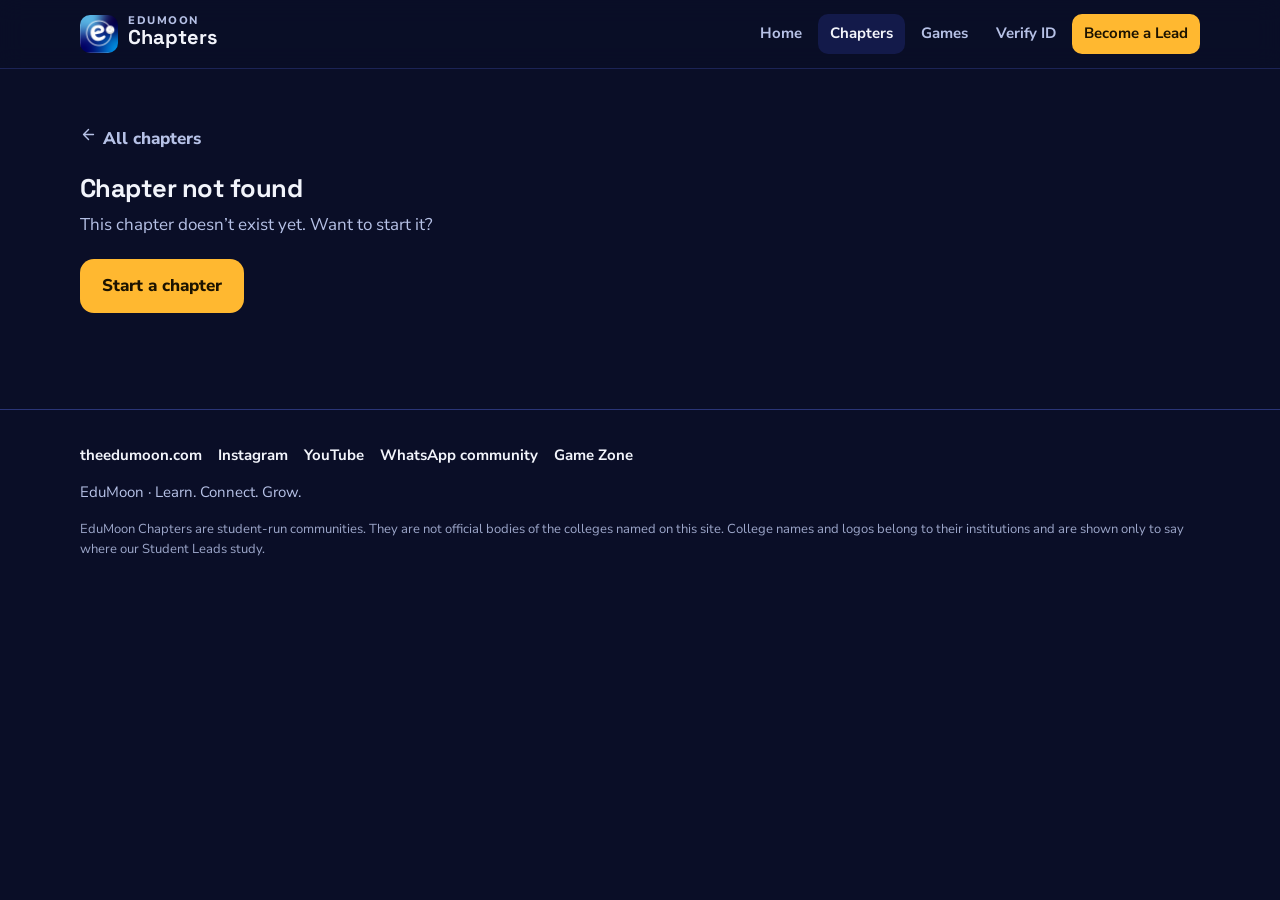
==== chapter.html @ 128e7173 "Add files via upload" ====
<!doctype html>
<html lang="en">
<head>
<meta charset="utf-8">
<meta name="viewport" content="width=device-width, initial-scale=1, viewport-fit=cover">
<title>Chapter · EduMoon Chapters</title>
<meta name="description" content="Meet the EduMoon Student Leads at this college.">
<meta property="og:title" content="Chapter · EduMoon Chapters">
<meta property="og:description" content="Meet the EduMoon Student Leads at this college.">
<link rel="icon" href="icon.png">
<link rel="preconnect" href="https://fonts.googleapis.com">
<link rel="stylesheet" href="https://fonts.googleapis.com/css2?family=Space+Grotesk:wght@500;700&family=Nunito+Sans:wght@400;700;800&display=swap">
<link rel="stylesheet" href="assets/style.css">
</head>
<body data-page="chapter">
<header class="top" id="top"></header>
<main id="main"></main>
<footer class="foot" id="foot"></footer>
<script src="assets/data.js"></script>
<script src="assets/app.js"></script>
</body>
</html>
---- assets/style.css ----
/* EduMoon Chapters. Same family as the EduMoon Game Zone: navy, amber, Space Grotesk + Nunito Sans. */
:root {
  --bg: #0A0E27; --panel: #131A4A; --panel2: #0F1540; --line: #2A3577;
  --ink: #F2F4FB; --soft: #B6C1E6; --amber: #FFB830; --green: #3DDC97; --coral: #FF7A8A; --blue: #4C9BFF;
  --display: 'Space Grotesk', Verdana, sans-serif; --body: 'Nunito Sans', Arial, sans-serif;
  --radius: 22px;
}
* { box-sizing: border-box; margin: 0; padding: 0; }
html { scroll-behavior: smooth; }
body { background: var(--bg); color: var(--ink); font-family: var(--body); font-size: 17px; line-height: 1.55; -webkit-font-smoothing: antialiased; }
img { max-width: 100%; display: block; }
a { color: inherit; }
h1, h2, h3 { font-family: var(--display); line-height: 1.1; letter-spacing: -0.02em; }
.wrap { max-width: 1160px; margin: 0 auto; padding: 0 20px; }
.eyebrow { font-size: 13px; font-weight: 800; letter-spacing: .14em; text-transform: uppercase; color: var(--amber); }
.muted { color: var(--soft); }
.grad { background: linear-gradient(90deg, #FFB830, #FF7A8A 45%, #4C9BFF 75%, #3DDC97); -webkit-background-clip: text; background-clip: text; color: transparent; }
.ic { width: 1em; height: 1em; flex: none; }

/* Header */
.top { position: sticky; top: 0; z-index: 20; background: rgba(10,14,39,.86); backdrop-filter: blur(12px); -webkit-backdrop-filter: blur(12px); border-bottom: 1px solid rgba(42,53,119,.6); }
.top .wrap { display: flex; align-items: center; justify-content: space-between; gap: 16px; height: 68px; }
.logo { display: flex; align-items: center; gap: 10px; text-decoration: none; }
.logo img { width: 38px; height: 38px; border-radius: 10px; }
.logo small { display: block; font-size: 11px; font-weight: 800; letter-spacing: .14em; text-transform: uppercase; color: var(--soft); line-height: 1; }
.logo b { font-family: var(--display); font-size: 20px; line-height: 1.1; }
.nav { display: flex; align-items: center; gap: 4px; }
.nav a { text-decoration: none; color: var(--soft); font-weight: 700; font-size: 15px; padding: 8px 12px; border-radius: 10px; }
.nav a:hover, .nav a[aria-current="page"] { color: var(--ink); background: var(--panel); }
.nav a.cta { background: var(--amber); color: #1C1300; }
.menu-btn { display: none; background: var(--panel); border: 1px solid var(--line); color: var(--ink); border-radius: 10px; width: 44px; height: 44px; font-size: 20px; cursor: pointer; }
@media (max-width: 860px) {
  .menu-btn { display: grid; place-items: center; }
  .nav { position: absolute; top: 68px; left: 0; right: 0; flex-direction: column; align-items: stretch; gap: 2px; padding: 10px 16px 16px; background: var(--bg); border-bottom: 1px solid var(--line); display: none; }
  .nav.open { display: flex; }
  .nav a { padding: 12px 14px; font-size: 16px; }
}

/* Buttons */
.btn { display: inline-flex; align-items: center; justify-content: center; gap: 8px; border-radius: 14px; padding: 14px 22px; font-weight: 800; font-size: 17px; text-decoration: none; background: var(--amber); color: #1C1300; border: 0; cursor: pointer; font-family: inherit; min-height: 52px; }
.btn:hover { filter: brightness(1.06); }
.btn.ghost { background: transparent; border: 2px solid var(--line); color: var(--ink); }
.btn.ghost:hover { border-color: var(--amber); }
.btn:focus-visible, .nav a:focus-visible, .chapter:focus-visible, .logo-tile:focus-visible { outline: 3px solid var(--amber); outline-offset: 3px; }

/* Sections */
section { padding: 56px 0; }
.sec-head { display: flex; flex-direction: column; gap: 10px; margin-bottom: 28px; max-width: 760px; }
.sec-head h2 { font-size: clamp(30px, 4.2vw, 46px); }
.sec-head p { color: var(--soft); font-size: 18px; }

/* Hero */
.hero { padding: 64px 0 40px; position: relative; overflow: hidden; }
.hero::before { content: ""; position: absolute; width: 620px; height: 620px; right: -200px; top: -240px; border-radius: 50%; background: radial-gradient(circle, rgba(76,155,255,.28), transparent 65%); pointer-events: none; }
.hero::after { content: ""; position: absolute; width: 520px; height: 520px; left: -220px; bottom: -280px; border-radius: 50%; background: radial-gradient(circle, rgba(255,122,138,.2), transparent 65%); pointer-events: none; }
.hero .wrap { position: relative; display: flex; flex-direction: column; gap: 20px; }
.hero h1 { font-size: clamp(42px, 7.4vw, 92px); max-width: 1000px; }
.hero p.lead { font-size: clamp(18px, 2.2vw, 22px); color: var(--soft); max-width: 720px; }
.hero .btns { display: flex; gap: 12px; flex-wrap: wrap; margin-top: 6px; }

/* Stats */
.stats { display: grid; grid-template-columns: repeat(4, 1fr); gap: 14px; margin-top: 30px; }
.stat { background: var(--panel); border: 1px solid var(--line); border-radius: 18px; padding: 18px 20px; }
.stat b { display: block; font-family: var(--display); font-size: clamp(28px, 4vw, 40px); line-height: 1.1; }
.stat span { color: var(--soft); font-weight: 700; font-size: 15px; }
.stat:nth-child(1) b { color: var(--amber); } .stat:nth-child(2) b { color: var(--coral); }
.stat:nth-child(3) b { color: var(--blue); } .stat:nth-child(4) b { color: var(--green); }
@media (max-width: 700px) { .stats { grid-template-columns: 1fr 1fr; } }

/* Logo strip */
.logos { display: grid; grid-template-columns: repeat(auto-fit, minmax(104px, 1fr)); gap: 14px; }
.logo-tile { display: flex; flex-direction: column; align-items: center; gap: 10px; text-decoration: none; text-align: center; }
.logo-tile img { width: 100%; max-width: 150px; aspect-ratio: 1; border-radius: 20px; background: #fff; transition: transform .15s; }
.logo-tile:hover img { transform: translateY(-3px); }
.logo-tile span { font-size: 13px; font-weight: 700; color: var(--soft); line-height: 1.3; }

/* Chapter cards */
.city { margin-top: 26px; }
.city h3 { font-size: 22px; display: flex; align-items: center; gap: 10px; margin-bottom: 14px; }
.city h3 small { font-family: var(--body); font-size: 14px; color: var(--soft); font-weight: 700; }
.chapters { display: grid; gap: 16px; grid-template-columns: repeat(auto-fill, minmax(min(100%, 330px), 1fr)); }
.chapter { display: flex; align-items: center; gap: 16px; padding: 18px; background: var(--panel); border: 1px solid var(--line); border-radius: var(--radius); text-decoration: none; transition: transform .15s, border-color .15s; }
.chapter:hover { transform: translateY(-3px); border-color: var(--amber); }
.chapter img { width: 76px; height: 76px; border-radius: 16px; background: #fff; flex: none; }
.chapter .info { flex: 1; min-width: 0; }
.chapter .code { font-size: 12px; font-weight: 800; letter-spacing: .1em; color: var(--amber); }
.chapter h4 { font-family: var(--display); font-size: 19px; line-height: 1.2; margin: 2px 0 8px; }
.faces { display: flex; align-items: center; }
.faces .av { width: 30px; height: 30px; border: 2px solid var(--panel); margin-left: -8px; font-size: 11px; }
.faces .av:first-child { margin-left: 0; }
.faces span.count { margin-left: 8px; font-size: 14px; font-weight: 700; color: var(--soft); }

/* Avatars (photo or initials) */
.av { border-radius: 50%; overflow: hidden; display: grid; place-items: center; font-weight: 800; color: #0A0E27; background: linear-gradient(135deg, var(--amber), var(--coral)); flex: none; }
.av img { width: 100%; height: 100%; object-fit: cover; }

/* Video */
.video { display: grid; grid-template-columns: 1.2fr 1fr; gap: 28px; align-items: center; }
.video-frame { aspect-ratio: 16/9; border-radius: var(--radius); overflow: hidden; background: linear-gradient(140deg, #1A2366, #3A1150 60%, #7A1E48); border: 1px solid var(--line); display: grid; place-items: center; text-align: center; padding: 20px; }
.video-frame iframe { width: 100%; height: 100%; border: 0; }
.video-frame .soon { display: flex; flex-direction: column; align-items: center; gap: 10px; }
.play { width: 74px; height: 74px; border-radius: 50%; background: rgba(255,255,255,.14); display: grid; place-items: center; font-size: 30px; }
.points { list-style: none; display: flex; flex-direction: column; gap: 14px; margin: 18px 0 22px; }
.points li { display: flex; gap: 12px; align-items: flex-start; }
.points .ic { width: 24px; height: 24px; color: var(--green); margin-top: 2px; }
@media (max-width: 860px) { .video { grid-template-columns: 1fr; } }

/* Benefits */
.benefits { display: grid; gap: 16px; grid-template-columns: repeat(auto-fill, minmax(min(100%, 250px), 1fr)); }
.benefit { background: var(--panel); border: 1px solid var(--line); border-radius: var(--radius); padding: 22px; display: flex; flex-direction: column; gap: 10px; }
.benefit .ic { width: 34px; height: 34px; color: var(--amber); }
.benefit:nth-child(4n+2) .ic { color: var(--coral); } .benefit:nth-child(4n+3) .ic { color: var(--blue); } .benefit:nth-child(4n) .ic { color: var(--green); }
.benefit h3 { font-size: 21px; }
.benefit p { color: var(--soft); font-size: 16px; }

/* Pathway */
.path { display: grid; grid-template-columns: repeat(3, 1fr); gap: 16px; counter-reset: step; }
.step { position: relative; background: var(--panel2); border: 1px solid var(--line); border-radius: var(--radius); padding: 24px; display: flex; flex-direction: column; gap: 10px; }
.step .num { font-family: var(--display); font-weight: 700; font-size: 15px; width: 36px; height: 36px; border-radius: 50%; display: grid; place-items: center; background: var(--amber); color: #1C1300; }
.step:nth-child(2) .num { background: var(--coral); } .step:nth-child(3) .num { background: var(--green); }
.step h3 { font-size: 24px; }
.step ul { list-style: none; display: flex; flex-direction: column; gap: 6px; color: var(--soft); font-size: 16px; }
.step li::before { content: "–"; margin-right: 8px; color: var(--amber); }
@media (max-width: 860px) { .path { grid-template-columns: 1fr; } }

/* CTA band */
.band { border-radius: 26px; padding: clamp(26px, 4vw, 44px); background: linear-gradient(120deg, #3A1150 0%, #7A1E48 50%, #B4461E 100%); border: 1px solid #B35A3A; display: flex; align-items: center; justify-content: space-between; gap: 22px; flex-wrap: wrap; }
.band h2 { font-size: clamp(28px, 3.8vw, 42px); max-width: 640px; }
.band p { color: rgba(255,255,255,.88); margin-top: 8px; max-width: 600px; }
.band .eyebrow { color: #FFD27A; }
.badge-open { display: inline-flex; align-items: center; gap: 8px; background: rgba(61,220,151,.16); color: var(--green); border: 1px solid rgba(61,220,151,.4); padding: 6px 12px; border-radius: 99px; font-weight: 800; font-size: 14px; width: fit-content; }
.badge-open::before { content: ""; width: 8px; height: 8px; border-radius: 50%; background: var(--green); box-shadow: 0 0 0 4px rgba(61,220,151,.2); }

/* Verify */
.verify { background: var(--panel); border: 1px solid var(--line); border-radius: var(--radius); padding: clamp(20px, 3vw, 32px); display: flex; flex-direction: column; gap: 16px; max-width: 760px; }
.verify form { display: flex; gap: 10px; flex-wrap: wrap; }
.verify input { flex: 1 1 260px; min-width: 0; background: var(--bg); border: 2px solid var(--line); border-radius: 14px; color: var(--ink); font: inherit; font-size: 18px; padding: 13px 16px; text-transform: uppercase; letter-spacing: .04em; }
.verify input:focus { outline: 0; border-color: var(--amber); }
.result { border-radius: 18px; padding: 18px; display: flex; gap: 16px; align-items: center; }
.result.ok { background: rgba(61,220,151,.1); border: 1px solid rgba(61,220,151,.4); }
.result.no { background: rgba(255,122,138,.1); border: 1px solid rgba(255,122,138,.4); }
.result .av { width: 72px; height: 72px; font-size: 22px; }
.tick { display: inline-flex; align-items: center; gap: 6px; color: var(--green); font-weight: 800; font-size: 14px; letter-spacing: .04em; text-transform: uppercase; }
.tick .ic { width: 18px; height: 18px; }

/* Chapter page */
.chero { display: flex; align-items: center; gap: 22px; flex-wrap: wrap; }
.chero img { width: 112px; height: 112px; border-radius: 24px; background: #fff; }
.chero h1 { font-size: clamp(32px, 5vw, 56px); }
.chips { display: flex; gap: 8px; flex-wrap: wrap; margin-top: 10px; }
.chip { background: var(--panel); border: 1px solid var(--line); border-radius: 99px; padding: 6px 12px; font-size: 14px; font-weight: 700; color: var(--soft); }
.back { color: var(--soft); font-weight: 800; text-decoration: none; display: inline-flex; gap: 6px; margin-bottom: 22px; }
.back:hover { color: var(--ink); }
.leads { display: grid; gap: 18px; grid-template-columns: repeat(auto-fill, minmax(min(100%, 250px), 1fr)); }
.lead-card { background: var(--panel); border: 1px solid var(--line); border-radius: var(--radius); padding: 22px; display: flex; flex-direction: column; align-items: center; text-align: center; gap: 8px; }
.lead-card .av { width: 132px; height: 132px; font-size: 40px; border: 4px solid var(--panel2); box-shadow: 0 0 0 3px var(--amber); margin-bottom: 8px; }
.lead-card h3 { font-size: 21px; }
.role { font-size: 13px; font-weight: 800; letter-spacing: .1em; text-transform: uppercase; color: var(--amber); }
.idtag { margin-top: 6px; font-family: 'JetBrains Mono', 'Courier New', monospace; font-size: 14px; background: var(--panel2); border: 1px dashed var(--line); border-radius: 10px; padding: 6px 10px; color: var(--ink); }

/* Footer */
.foot { border-top: 1px solid var(--line); margin-top: 40px; padding: 34px 0 44px; color: var(--soft); font-size: 15px; }
.foot .wrap { display: flex; flex-direction: column; gap: 14px; }
.foot-links { display: flex; gap: 16px; flex-wrap: wrap; }
.foot-links a { color: var(--ink); font-weight: 700; text-decoration: none; }
.foot-links a:hover { color: var(--amber); }
.foot small { font-size: 13px; opacity: .85; }
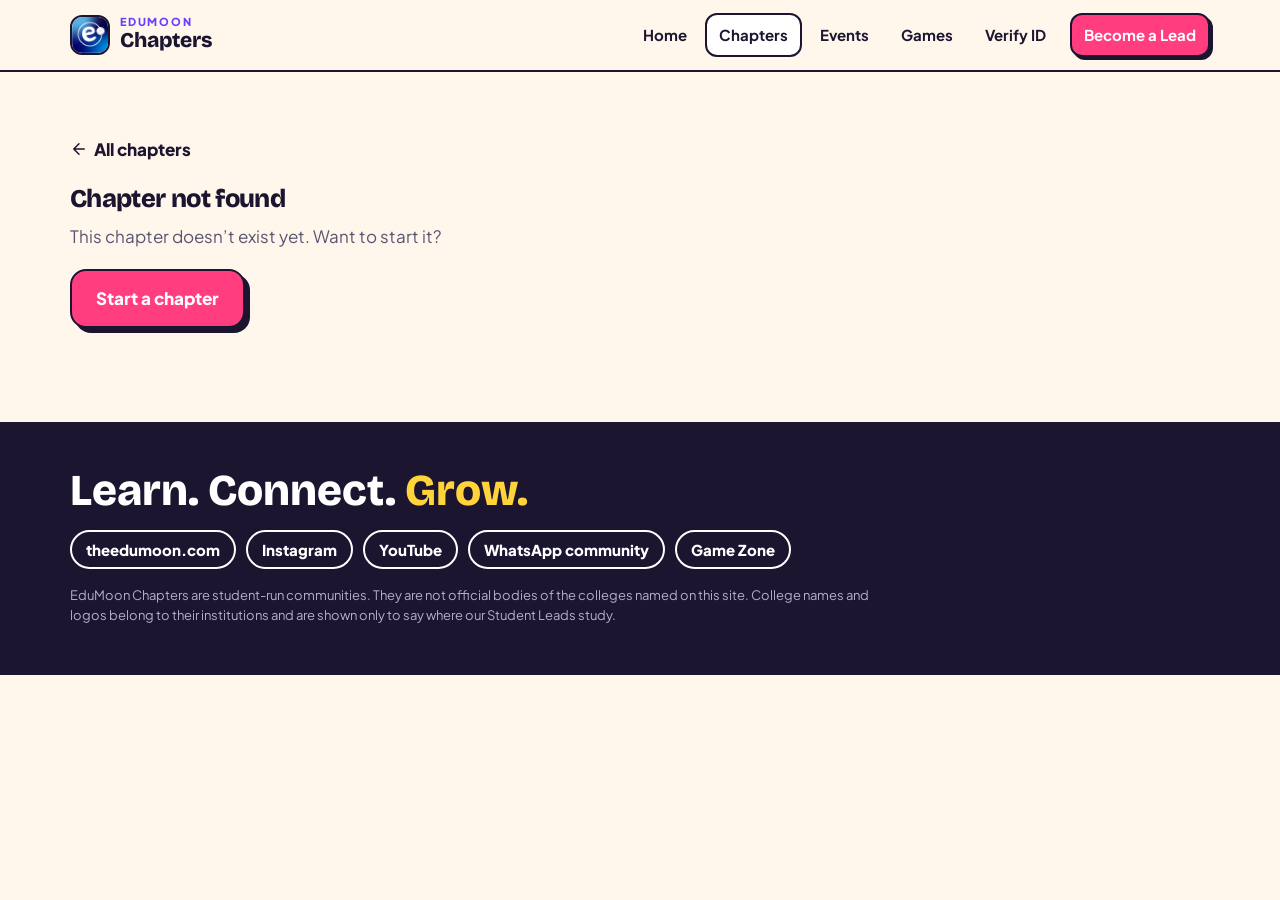
==== commit 5e9d7f3f: "Add files via upload" ====
--- a/chapter.html
+++ b/chapter.html
@@ -9,7 +9,7 @@
 <meta property="og:description" content="Meet the EduMoon Student Leads at this college.">
 <link rel="icon" href="icon.png">
 <link rel="preconnect" href="https://fonts.googleapis.com">
-<link rel="stylesheet" href="https://fonts.googleapis.com/css2?family=Space+Grotesk:wght@500;700&family=Nunito+Sans:wght@400;700;800&display=swap">
+<link rel="stylesheet" href="https://fonts.googleapis.com/css2?family=Bricolage+Grotesque:opsz,wght@12..96,700;12..96,800&family=Plus+Jakarta+Sans:wght@400;600;700;800&family=Caveat:wght@700&display=swap">
 <link rel="stylesheet" href="assets/style.css">
 </head>
 <body data-page="chapter">
--- a/assets/style.css
+++ b/assets/style.css
@@ -1,167 +1,303 @@
-/* EduMoon Chapters. Same family as the EduMoon Game Zone: navy, amber, Space Grotesk + Nunito Sans. */
+/* EduMoon Chapters · Bold campus energy.
+   Cream paper, chunky ink outlines, bright campus colours, polaroid photos. */
 :root {
-  --bg: #0A0E27; --panel: #131A4A; --panel2: #0F1540; --line: #2A3577;
-  --ink: #F2F4FB; --soft: #B6C1E6; --amber: #FFB830; --green: #3DDC97; --coral: #FF7A8A; --blue: #4C9BFF;
-  --display: 'Space Grotesk', Verdana, sans-serif; --body: 'Nunito Sans', Arial, sans-serif;
-  --radius: 22px;
+  --paper: #FFF7EC; --paper2: #FFEFD9; --white: #FFFFFF; --ink: #1B1530; --soft: #5B5470;
+  --purple: #6B3BFF; --pink: #FF3D7F; --orange: #FF8A1F; --yellow: #FFD43B; --teal: #12B5A0; --blue: #2F7BFF;
+  --display: 'Bricolage Grotesque', 'Arial Black', sans-serif; --body: 'Plus Jakarta Sans', Arial, sans-serif; --hand: 'Caveat', 'Comic Sans MS', cursive;
+  --r: 22px; --edge: 2.5px solid var(--ink); --pop: 5px 5px 0 var(--ink);
 }
 * { box-sizing: border-box; margin: 0; padding: 0; }
 html { scroll-behavior: smooth; }
-body { background: var(--bg); color: var(--ink); font-family: var(--body); font-size: 17px; line-height: 1.55; -webkit-font-smoothing: antialiased; }
+body { background: var(--paper); color: var(--ink); font-family: var(--body); font-size: 17px; line-height: 1.55; -webkit-font-smoothing: antialiased; overflow-x: hidden; }
 img { max-width: 100%; display: block; }
 a { color: inherit; }
-h1, h2, h3 { font-family: var(--display); line-height: 1.1; letter-spacing: -0.02em; }
-.wrap { max-width: 1160px; margin: 0 auto; padding: 0 20px; }
-.eyebrow { font-size: 13px; font-weight: 800; letter-spacing: .14em; text-transform: uppercase; color: var(--amber); }
+h1, h2, h3, h4 { font-family: var(--display); line-height: 1.04; letter-spacing: -0.025em; font-weight: 800; }
+.wrap { max-width: 1180px; margin: 0 auto; padding: 0 20px; }
 .muted { color: var(--soft); }
-.grad { background: linear-gradient(90deg, #FFB830, #FF7A8A 45%, #4C9BFF 75%, #3DDC97); -webkit-background-clip: text; background-clip: text; color: transparent; }
 .ic { width: 1em; height: 1em; flex: none; }
+.mark { background: linear-gradient(transparent 58%, var(--yellow) 58%, var(--yellow) 92%, transparent 92%); padding: 0 .08em; }
+.sticker { display: inline-flex; align-items: center; gap: 8px; width: fit-content; font-weight: 800; font-size: 13px; letter-spacing: .1em; text-transform: uppercase; background: var(--white); border: var(--edge); border-radius: 99px; padding: 6px 14px; box-shadow: 3px 3px 0 var(--ink); transform: rotate(-2deg); }
+.sticker.y { background: var(--yellow); } .sticker.p { background: var(--pink); color: #fff; } .sticker.t { background: var(--teal); color: #fff; } .sticker.o { background: var(--orange); }
+.sticker.live::before { content: ""; width: 9px; height: 9px; border-radius: 50%; background: #18C964; box-shadow: 0 0 0 3px rgba(24,201,100,.25); }
 
 /* Header */
-.top { position: sticky; top: 0; z-index: 20; background: rgba(10,14,39,.86); backdrop-filter: blur(12px); -webkit-backdrop-filter: blur(12px); border-bottom: 1px solid rgba(42,53,119,.6); }
-.top .wrap { display: flex; align-items: center; justify-content: space-between; gap: 16px; height: 68px; }
+.top { position: sticky; top: 0; z-index: 30; background: rgba(255,247,236,.92); backdrop-filter: blur(10px); -webkit-backdrop-filter: blur(10px); border-bottom: var(--edge); }
+.top .wrap { display: flex; align-items: center; justify-content: space-between; gap: 16px; height: 70px; }
 .logo { display: flex; align-items: center; gap: 10px; text-decoration: none; }
-.logo img { width: 38px; height: 38px; border-radius: 10px; }
-.logo small { display: block; font-size: 11px; font-weight: 800; letter-spacing: .14em; text-transform: uppercase; color: var(--soft); line-height: 1; }
-.logo b { font-family: var(--display); font-size: 20px; line-height: 1.1; }
+.logo img { width: 40px; height: 40px; border-radius: 12px; border: var(--edge); }
+.logo small { display: block; font-size: 11px; font-weight: 800; letter-spacing: .16em; text-transform: uppercase; color: var(--purple); line-height: 1; }
+.logo b { font-family: var(--display); font-size: 21px; line-height: 1.1; font-weight: 800; }
 .nav { display: flex; align-items: center; gap: 4px; }
-.nav a { text-decoration: none; color: var(--soft); font-weight: 700; font-size: 15px; padding: 8px 12px; border-radius: 10px; }
-.nav a:hover, .nav a[aria-current="page"] { color: var(--ink); background: var(--panel); }
-.nav a.cta { background: var(--amber); color: #1C1300; }
-.menu-btn { display: none; background: var(--panel); border: 1px solid var(--line); color: var(--ink); border-radius: 10px; width: 44px; height: 44px; font-size: 20px; cursor: pointer; }
-@media (max-width: 860px) {
+.nav a { text-decoration: none; font-weight: 700; font-size: 15px; padding: 8px 12px; border-radius: 12px; border: 2.5px solid transparent; }
+.nav a:hover { background: var(--paper2); }
+.nav a[aria-current="page"] { border-color: var(--ink); background: var(--white); }
+.nav a.cta { background: var(--pink); color: #fff; border-color: var(--ink); box-shadow: 3px 3px 0 var(--ink); margin-left: 6px; }
+.nav a.cta:hover { transform: translate(-1px,-1px); box-shadow: 4px 4px 0 var(--ink); }
+.menu-btn { display: none; background: var(--yellow); border: var(--edge); color: var(--ink); border-radius: 12px; width: 46px; height: 46px; cursor: pointer; box-shadow: 3px 3px 0 var(--ink); }
+.menu-btn svg { width: 22px; height: 22px; }
+@media (max-width: 880px) {
   .menu-btn { display: grid; place-items: center; }
-  .nav { position: absolute; top: 68px; left: 0; right: 0; flex-direction: column; align-items: stretch; gap: 2px; padding: 10px 16px 16px; background: var(--bg); border-bottom: 1px solid var(--line); display: none; }
+  .nav { position: absolute; top: 70px; left: 0; right: 0; flex-direction: column; align-items: stretch; gap: 4px; padding: 12px 16px 18px; background: var(--paper); border-bottom: var(--edge); display: none; }
   .nav.open { display: flex; }
-  .nav a { padding: 12px 14px; font-size: 16px; }
+  .nav a { padding: 12px 14px; font-size: 17px; }
+  .nav a.cta { margin: 6px 0 0; text-align: center; }
 }
 
 /* Buttons */
-.btn { display: inline-flex; align-items: center; justify-content: center; gap: 8px; border-radius: 14px; padding: 14px 22px; font-weight: 800; font-size: 17px; text-decoration: none; background: var(--amber); color: #1C1300; border: 0; cursor: pointer; font-family: inherit; min-height: 52px; }
-.btn:hover { filter: brightness(1.06); }
-.btn.ghost { background: transparent; border: 2px solid var(--line); color: var(--ink); }
-.btn.ghost:hover { border-color: var(--amber); }
-.btn:focus-visible, .nav a:focus-visible, .chapter:focus-visible, .logo-tile:focus-visible { outline: 3px solid var(--amber); outline-offset: 3px; }
+.btn { display: inline-flex; align-items: center; justify-content: center; gap: 8px; border-radius: 16px; padding: 14px 24px; font-weight: 800; font-size: 17px; text-decoration: none; background: var(--purple); color: #fff; border: var(--edge); cursor: pointer; font-family: inherit; min-height: 54px; box-shadow: var(--pop); transition: transform .12s, box-shadow .12s; }
+.btn:hover { transform: translate(-2px,-2px); box-shadow: 7px 7px 0 var(--ink); }
+.btn:active { transform: translate(3px,3px); box-shadow: 2px 2px 0 var(--ink); }
+.btn.pink { background: var(--pink); } .btn.yellow { background: var(--yellow); color: var(--ink); }
+.btn.ghost { background: var(--white); color: var(--ink); }
+.btn .ic { width: 20px; height: 20px; }
+:focus-visible { outline: 3px solid var(--blue); outline-offset: 3px; }
 
 /* Sections */
-section { padding: 56px 0; }
-.sec-head { display: flex; flex-direction: column; gap: 10px; margin-bottom: 28px; max-width: 760px; }
-.sec-head h2 { font-size: clamp(30px, 4.2vw, 46px); }
+section { padding: 64px 0; position: relative; }
+.sec-head { display: flex; flex-direction: column; gap: 12px; margin-bottom: 32px; max-width: 780px; }
+.sec-head h2 { font-size: clamp(34px, 5vw, 58px); }
 .sec-head p { color: var(--soft); font-size: 18px; }
+.sec-head.center { margin-left: auto; margin-right: auto; text-align: center; align-items: center; }
+.tint { background: var(--paper2); border-top: var(--edge); border-bottom: var(--edge); }
+.dark { background: var(--ink); color: #fff; }
+.dark .sec-head p, .dark .muted { color: #CFC8E6; }
 
 /* Hero */
-.hero { padding: 64px 0 40px; position: relative; overflow: hidden; }
-.hero::before { content: ""; position: absolute; width: 620px; height: 620px; right: -200px; top: -240px; border-radius: 50%; background: radial-gradient(circle, rgba(76,155,255,.28), transparent 65%); pointer-events: none; }
-.hero::after { content: ""; position: absolute; width: 520px; height: 520px; left: -220px; bottom: -280px; border-radius: 50%; background: radial-gradient(circle, rgba(255,122,138,.2), transparent 65%); pointer-events: none; }
-.hero .wrap { position: relative; display: flex; flex-direction: column; gap: 20px; }
-.hero h1 { font-size: clamp(42px, 7.4vw, 92px); max-width: 1000px; }
-.hero p.lead { font-size: clamp(18px, 2.2vw, 22px); color: var(--soft); max-width: 720px; }
-.hero .btns { display: flex; gap: 12px; flex-wrap: wrap; margin-top: 6px; }
+.hero { padding: 54px 0 70px; overflow: hidden; }
+.hero .wrap { display: grid; grid-template-columns: 1.05fr 1fr; gap: 36px; align-items: center; }
+.hero h1 { font-size: clamp(44px, 7vw, 92px); margin: 18px 0 18px; }
+.hero h1 .c1 { color: var(--purple); } .hero h1 .c2 { color: var(--pink); }
+.hero p.lead { font-size: clamp(18px, 2.1vw, 21px); color: var(--soft); max-width: 560px; }
+.hero p.lead b { color: var(--ink); }
+.btns { display: flex; gap: 14px; flex-wrap: wrap; margin-top: 26px; }
+.collage { position: relative; height: 540px; }
+.pola { position: absolute; background: var(--white); border: var(--edge); padding: 10px 10px 40px; box-shadow: 6px 6px 0 var(--ink); border-radius: 6px; }
+.pola img { width: 100%; height: 100%; object-fit: cover; border-radius: 3px; border: 1.5px solid var(--ink); }
+.pola figcaption { position: absolute; left: 0; right: 0; bottom: 6px; text-align: center; font-family: var(--hand); font-size: 22px; font-weight: 700; line-height: 1.2; }
+.pola::before { content: ""; position: absolute; width: 86px; height: 26px; top: -14px; left: 50%; margin-left: -43px; background: rgba(255,212,59,.85); border: 1.5px solid rgba(27,21,48,.25); transform: rotate(-4deg); }
+.pola.a { width: 60%; height: 260px; left: 0; top: 14px; transform: rotate(-5deg); z-index: 1; }
+.pola.b { width: 46%; height: 230px; right: 0; top: 60px; transform: rotate(4deg); z-index: 2; }
+.pola.c { width: 56%; height: 210px; left: 21%; top: 300px; transform: rotate(-1.5deg); z-index: 3; }
+.pola.b::before { background: rgba(255,61,127,.75); } .pola.c::before { background: rgba(18,181,160,.75); }
+.shape { position: absolute; pointer-events: none; z-index: 0; }
+.shape.s1 { width: 120px; height: 120px; border-radius: 50%; background: var(--yellow); border: var(--edge); top: -30px; right: 8%; }
+.shape.s2 { width: 70px; height: 70px; background: var(--teal); border: var(--edge); border-radius: 18px; bottom: 40px; left: -20px; transform: rotate(18deg); }
+.shape.s3 { width: 64px; height: 64px; color: var(--pink); top: 46%; right: -10px; }
+@media (max-width: 920px) {
+  .hero .wrap { grid-template-columns: 1fr; }
+  .collage { height: 470px; max-width: 560px; width: 100%; margin: 10px auto 0; }
+  .pola.a { height: 220px; } .pola.b { height: 200px; top: 50px; } .pola.c { height: 170px; top: 260px; }
+}
+@media (max-width: 520px) {
+  .collage { height: 330px; }
+  .pola { padding: 7px 7px 32px; } .pola figcaption { font-size: 18px; }
+  .pola.a { width: 62%; height: 150px; } .pola.b { width: 50%; height: 140px; top: 34px; } .pola.c { width: 62%; height: 125px; left: 19%; top: 175px; }
+  .shape.s1 { width: 80px; height: 80px; }
+}
+
+/* Ticker */
+.tick-wrap { overflow: hidden; padding: 14px 0; }
+.ticker { background: var(--purple); color: #fff; border-top: var(--edge); border-bottom: var(--edge); overflow: hidden; transform: rotate(-1.2deg); margin: 0 -20px; }
+.ticker .row { display: flex; width: max-content; animation: slide 28s linear infinite; }
+.ticker span { font-family: var(--display); font-weight: 800; font-size: clamp(22px, 3vw, 34px); padding: 12px 22px; white-space: nowrap; display: flex; align-items: center; gap: 44px; }
+.ticker span::after { content: ""; width: 16px; height: 16px; background: var(--yellow); border: 2px solid var(--ink); transform: rotate(45deg); }
+@keyframes slide { to { transform: translateX(-50%); } }
+@media (prefers-reduced-motion: reduce) { .ticker .row { animation: none; } html { scroll-behavior: auto; } }
 
 /* Stats */
-.stats { display: grid; grid-template-columns: repeat(4, 1fr); gap: 14px; margin-top: 30px; }
-.stat { background: var(--panel); border: 1px solid var(--line); border-radius: 18px; padding: 18px 20px; }
-.stat b { display: block; font-family: var(--display); font-size: clamp(28px, 4vw, 40px); line-height: 1.1; }
-.stat span { color: var(--soft); font-weight: 700; font-size: 15px; }
-.stat:nth-child(1) b { color: var(--amber); } .stat:nth-child(2) b { color: var(--coral); }
-.stat:nth-child(3) b { color: var(--blue); } .stat:nth-child(4) b { color: var(--green); }
-@media (max-width: 700px) { .stats { grid-template-columns: 1fr 1fr; } }
+.stats { display: grid; grid-template-columns: repeat(4, 1fr); gap: 18px; }
+.stat { border: var(--edge); border-radius: var(--r); padding: 22px; box-shadow: var(--pop); }
+.stat b { display: block; font-family: var(--display); font-weight: 800; font-size: clamp(36px, 5vw, 58px); line-height: 1; }
+.stat span { font-weight: 800; font-size: 16px; }
+.stat:nth-child(1) { background: var(--yellow); transform: rotate(-1.5deg); }
+.stat:nth-child(2) { background: var(--pink); color: #fff; transform: rotate(1deg); }
+.stat:nth-child(3) { background: var(--teal); color: #fff; transform: rotate(-.8deg); }
+.stat:nth-child(4) { background: var(--purple); color: #fff; transform: rotate(1.4deg); }
+@media (max-width: 760px) { .stats { grid-template-columns: 1fr 1fr; gap: 14px; } .stat { padding: 18px; } }
+
+/* Trust strip */
+.trust { display: grid; grid-template-columns: repeat(3, 1fr); gap: 18px; margin-top: 46px; }
+.trust-card { background: var(--white); border: var(--edge); border-radius: var(--r); padding: 20px 22px; display: flex; flex-direction: column; gap: 10px; }
+.trust-card h3 { font-size: 15px; font-family: var(--body); font-weight: 800; letter-spacing: .12em; text-transform: uppercase; color: var(--purple); }
+.trust-card .names { display: flex; flex-wrap: wrap; gap: 8px 10px; }
+.trust-card .names span { font-family: var(--display); font-weight: 800; font-size: 19px; background: var(--paper2); border: 2px solid var(--ink); border-radius: 10px; padding: 3px 10px; }
+@media (max-width: 860px) { .trust { grid-template-columns: 1fr; } }
 
 /* Logo strip */
-.logos { display: grid; grid-template-columns: repeat(auto-fit, minmax(104px, 1fr)); gap: 14px; }
-.logo-tile { display: flex; flex-direction: column; align-items: center; gap: 10px; text-decoration: none; text-align: center; }
-.logo-tile img { width: 100%; max-width: 150px; aspect-ratio: 1; border-radius: 20px; background: #fff; transition: transform .15s; }
-.logo-tile:hover img { transform: translateY(-3px); }
-.logo-tile span { font-size: 13px; font-weight: 700; color: var(--soft); line-height: 1.3; }
+.logos { display: grid; grid-template-columns: repeat(auto-fit, minmax(120px, 1fr)); gap: 18px; }
+.logo-tile { display: flex; flex-direction: column; align-items: center; gap: 12px; text-decoration: none; text-align: center; }
+.logo-tile img { width: 100%; max-width: 150px; aspect-ratio: 1; border-radius: 24px; background: #fff; border: var(--edge); box-shadow: 4px 4px 0 var(--ink); transition: transform .15s; }
+.logo-tile:nth-child(odd) img { transform: rotate(-2deg); } .logo-tile:nth-child(even) img { transform: rotate(2deg); }
+.logo-tile:hover img { transform: rotate(0) translateY(-4px); }
+.logo-tile span { font-size: 14px; font-weight: 800; line-height: 1.3; }
+
+/* Highlights (events) */
+.events { display: grid; gap: 24px; grid-template-columns: repeat(auto-fill, minmax(min(100%, 330px), 1fr)); }
+.event { background: var(--white); border: var(--edge); border-radius: var(--r); overflow: hidden; box-shadow: var(--pop); display: flex; flex-direction: column; transition: transform .15s; }
+.event:hover { transform: translateY(-4px) rotate(-.5deg); }
+.event .ph { aspect-ratio: 16/10; border-bottom: var(--edge); position: relative; }
+.event .ph img { width: 100%; height: 100%; object-fit: cover; }
+.event .ph .sticker { position: absolute; left: 14px; top: 14px; font-size: 12px; }
+.event .body { padding: 18px 20px 22px; display: flex; flex-direction: column; gap: 8px; }
+.event .when { font-weight: 800; font-size: 14px; color: var(--purple); }
+.event h3 { font-size: 25px; }
+.event p { color: var(--soft); font-size: 16px; }
+.event:nth-child(5n+2) .ph .sticker { background: var(--pink); color: #fff; }
+.event:nth-child(5n+3) .ph .sticker { background: var(--teal); color: #fff; }
+.event:nth-child(5n+4) .ph .sticker { background: var(--orange); }
+.event:nth-child(5n) .ph .sticker { background: var(--white); }
+.more { margin-top: 30px; display: flex; align-items: center; justify-content: space-between; gap: 18px; flex-wrap: wrap; background: var(--yellow); border: var(--edge); border-radius: var(--r); padding: 20px 24px; box-shadow: var(--pop); }
+.more p { font-family: var(--display); font-weight: 800; font-size: clamp(20px, 2.6vw, 26px); line-height: 1.2; }
+
+/* Moments gallery */
+.moments { columns: 4 230px; column-gap: 18px; }
+.moment { break-inside: avoid; margin: 0 0 22px; display: block; width: 100%; background: var(--white); border: var(--edge); padding: 9px 9px 0; border-radius: 6px; box-shadow: 4px 4px 0 var(--ink); cursor: zoom-in; font: inherit; color: inherit; text-align: center; transition: transform .15s; }
+.moment:nth-child(3n+1) { transform: rotate(-1.6deg); } .moment:nth-child(3n+2) { transform: rotate(1.2deg); } .moment:nth-child(3n) { transform: rotate(-.4deg); }
+.moment:hover { transform: rotate(0) scale(1.02); }
+.moment img { width: 100%; border-radius: 3px; border: 1.5px solid var(--ink); }
+.moment span { display: block; font-family: var(--hand); font-size: 21px; font-weight: 700; padding: 6px 4px 8px; line-height: 1.15; }
+.lightbox { border: var(--edge); border-radius: 14px; padding: 12px; background: var(--white); max-width: min(94vw, 1000px); margin: auto; box-shadow: 8px 8px 0 var(--ink); }
+.lightbox::backdrop { background: rgba(27,21,48,.78); }
+.lightbox img { max-height: 76vh; width: auto; max-width: 100%; margin: 0 auto; border-radius: 6px; }
+.lightbox p { font-family: var(--hand); font-size: 26px; font-weight: 700; text-align: center; margin-top: 6px; }
+.lightbox .close { position: absolute; right: 10px; top: 10px; width: 44px; height: 44px; border-radius: 50%; border: var(--edge); background: var(--yellow); cursor: pointer; display: grid; place-items: center; }
+.lightbox .close svg { width: 22px; height: 22px; }
 
 /* Chapter cards */
-.city { margin-top: 26px; }
-.city h3 { font-size: 22px; display: flex; align-items: center; gap: 10px; margin-bottom: 14px; }
-.city h3 small { font-family: var(--body); font-size: 14px; color: var(--soft); font-weight: 700; }
-.chapters { display: grid; gap: 16px; grid-template-columns: repeat(auto-fill, minmax(min(100%, 330px), 1fr)); }
-.chapter { display: flex; align-items: center; gap: 16px; padding: 18px; background: var(--panel); border: 1px solid var(--line); border-radius: var(--radius); text-decoration: none; transition: transform .15s, border-color .15s; }
-.chapter:hover { transform: translateY(-3px); border-color: var(--amber); }
-.chapter img { width: 76px; height: 76px; border-radius: 16px; background: #fff; flex: none; }
+.city { margin-top: 28px; }
+.city h3 { font-size: 26px; display: flex; align-items: center; gap: 10px; margin-bottom: 16px; }
+.city h3 .ic { color: var(--pink); }
+.city h3 small { font-family: var(--body); font-size: 14px; color: var(--soft); font-weight: 800; }
+.chapters { display: grid; gap: 20px; grid-template-columns: repeat(auto-fill, minmax(min(100%, 340px), 1fr)); }
+.chapter { display: flex; align-items: center; gap: 16px; padding: 18px; background: var(--white); border: var(--edge); border-radius: var(--r); text-decoration: none; box-shadow: var(--pop); transition: transform .12s, box-shadow .12s; }
+.chapter:hover { transform: translate(-2px,-2px); box-shadow: 7px 7px 0 var(--ink); }
+.chapter img { width: 78px; height: 78px; border-radius: 18px; background: #fff; border: 2px solid var(--ink); flex: none; }
 .chapter .info { flex: 1; min-width: 0; }
-.chapter .code { font-size: 12px; font-weight: 800; letter-spacing: .1em; color: var(--amber); }
-.chapter h4 { font-family: var(--display); font-size: 19px; line-height: 1.2; margin: 2px 0 8px; }
+.chapter .code { font-size: 12px; font-weight: 800; letter-spacing: .1em; color: var(--pink); }
+.chapter h4 { font-size: 20px; line-height: 1.15; margin: 3px 0 9px; }
 .faces { display: flex; align-items: center; }
-.faces .av { width: 30px; height: 30px; border: 2px solid var(--panel); margin-left: -8px; font-size: 11px; }
+.faces .av { border: 2px solid var(--ink); margin-left: -8px; }
 .faces .av:first-child { margin-left: 0; }
-.faces span.count { margin-left: 8px; font-size: 14px; font-weight: 700; color: var(--soft); }
-
-/* Avatars (photo or initials) */
-.av { border-radius: 50%; overflow: hidden; display: grid; place-items: center; font-weight: 800; color: #0A0E27; background: linear-gradient(135deg, var(--amber), var(--coral)); flex: none; }
+.faces span.count { margin-left: 10px; font-size: 14px; font-weight: 800; color: var(--soft); }
+
+/* Avatars */
+.av { border-radius: 50%; overflow: hidden; display: grid; place-items: center; font-weight: 800; color: var(--ink); background: var(--yellow); flex: none; font-family: var(--display); }
 .av img { width: 100%; height: 100%; object-fit: cover; }
 
-/* Video */
-.video { display: grid; grid-template-columns: 1.2fr 1fr; gap: 28px; align-items: center; }
-.video-frame { aspect-ratio: 16/9; border-radius: var(--radius); overflow: hidden; background: linear-gradient(140deg, #1A2366, #3A1150 60%, #7A1E48); border: 1px solid var(--line); display: grid; place-items: center; text-align: center; padding: 20px; }
+/* Clubs */
+.clubs { display: grid; grid-template-columns: repeat(4, 1fr); gap: 18px; }
+.club { border: var(--edge); border-radius: var(--r); padding: 22px; box-shadow: var(--pop); display: flex; flex-direction: column; gap: 10px; }
+.club .ic { width: 40px; height: 40px; }
+.club h3 { font-size: 26px; }
+.club p { font-size: 16px; }
+.club:nth-child(1) { background: var(--purple); color: #fff; } .club:nth-child(2) { background: var(--yellow); }
+.club:nth-child(3) { background: var(--teal); color: #fff; } .club:nth-child(4) { background: var(--pink); color: #fff; }
+@media (max-width: 960px) { .clubs { grid-template-columns: 1fr 1fr; } }
+@media (max-width: 520px) { .clubs { grid-template-columns: 1fr; } }
+
+/* Games + video */
+.video { display: grid; grid-template-columns: 1.15fr 1fr; gap: 36px; align-items: center; }
+.video-frame { aspect-ratio: 16/9; border-radius: var(--r); overflow: hidden; border: var(--edge); box-shadow: 8px 8px 0 var(--yellow), 8px 8px 0 2.5px var(--ink); background: linear-gradient(135deg, var(--purple), var(--pink) 60%, var(--orange)); display: grid; place-items: center; text-align: center; padding: 20px; color: #fff; }
 .video-frame iframe { width: 100%; height: 100%; border: 0; }
 .video-frame .soon { display: flex; flex-direction: column; align-items: center; gap: 10px; }
-.play { width: 74px; height: 74px; border-radius: 50%; background: rgba(255,255,255,.14); display: grid; place-items: center; font-size: 30px; }
-.points { list-style: none; display: flex; flex-direction: column; gap: 14px; margin: 18px 0 22px; }
-.points li { display: flex; gap: 12px; align-items: flex-start; }
-.points .ic { width: 24px; height: 24px; color: var(--green); margin-top: 2px; }
-@media (max-width: 860px) { .video { grid-template-columns: 1fr; } }
+.video-frame .soon b { font-family: var(--display); font-size: 26px; }
+.play { width: 78px; height: 78px; border-radius: 50%; background: var(--yellow); color: var(--ink); border: var(--edge); display: grid; place-items: center; }
+.play svg { width: 30px; height: 30px; margin-left: 4px; }
+.points { list-style: none; display: flex; flex-direction: column; gap: 14px; margin: 20px 0 26px; }
+.points li { display: flex; gap: 12px; align-items: flex-start; font-size: 17px; }
+.points .dot { width: 34px; height: 34px; border-radius: 10px; border: 2px solid var(--ink); display: grid; place-items: center; flex: none; background: var(--yellow); color: var(--ink); }
+.points li:nth-child(2) .dot { background: var(--pink); color: #fff; } .points li:nth-child(3) .dot { background: var(--teal); color: #fff; }
+.points .dot .ic { width: 18px; height: 18px; }
+.video h2 { font-size: clamp(32px, 4.4vw, 50px); margin-top: 14px; }
+@media (max-width: 880px) { .video { grid-template-columns: 1fr; } }
 
 /* Benefits */
-.benefits { display: grid; gap: 16px; grid-template-columns: repeat(auto-fill, minmax(min(100%, 250px), 1fr)); }
-.benefit { background: var(--panel); border: 1px solid var(--line); border-radius: var(--radius); padding: 22px; display: flex; flex-direction: column; gap: 10px; }
-.benefit .ic { width: 34px; height: 34px; color: var(--amber); }
-.benefit:nth-child(4n+2) .ic { color: var(--coral); } .benefit:nth-child(4n+3) .ic { color: var(--blue); } .benefit:nth-child(4n) .ic { color: var(--green); }
-.benefit h3 { font-size: 21px; }
+.benefits { display: grid; gap: 18px; grid-template-columns: repeat(auto-fill, minmax(min(100%, 260px), 1fr)); }
+.benefit { background: var(--white); border: var(--edge); border-radius: var(--r); padding: 22px; display: flex; flex-direction: column; gap: 10px; }
+.benefit .bi { width: 52px; height: 52px; border-radius: 16px; border: 2px solid var(--ink); display: grid; place-items: center; background: var(--yellow); }
+.benefit .bi .ic { width: 26px; height: 26px; }
+.benefit:nth-child(4n+2) .bi { background: var(--pink); color: #fff; } .benefit:nth-child(4n+3) .bi { background: var(--teal); color: #fff; } .benefit:nth-child(4n) .bi { background: var(--purple); color: #fff; }
+.benefit h3 { font-size: 22px; }
 .benefit p { color: var(--soft); font-size: 16px; }
+.dark .benefit { color: var(--ink); }
 
 /* Pathway */
-.path { display: grid; grid-template-columns: repeat(3, 1fr); gap: 16px; counter-reset: step; }
-.step { position: relative; background: var(--panel2); border: 1px solid var(--line); border-radius: var(--radius); padding: 24px; display: flex; flex-direction: column; gap: 10px; }
-.step .num { font-family: var(--display); font-weight: 700; font-size: 15px; width: 36px; height: 36px; border-radius: 50%; display: grid; place-items: center; background: var(--amber); color: #1C1300; }
-.step:nth-child(2) .num { background: var(--coral); } .step:nth-child(3) .num { background: var(--green); }
-.step h3 { font-size: 24px; }
-.step ul { list-style: none; display: flex; flex-direction: column; gap: 6px; color: var(--soft); font-size: 16px; }
-.step li::before { content: "–"; margin-right: 8px; color: var(--amber); }
-@media (max-width: 860px) { .path { grid-template-columns: 1fr; } }
-
-/* CTA band */
-.band { border-radius: 26px; padding: clamp(26px, 4vw, 44px); background: linear-gradient(120deg, #3A1150 0%, #7A1E48 50%, #B4461E 100%); border: 1px solid #B35A3A; display: flex; align-items: center; justify-content: space-between; gap: 22px; flex-wrap: wrap; }
-.band h2 { font-size: clamp(28px, 3.8vw, 42px); max-width: 640px; }
-.band p { color: rgba(255,255,255,.88); margin-top: 8px; max-width: 600px; }
-.band .eyebrow { color: #FFD27A; }
-.badge-open { display: inline-flex; align-items: center; gap: 8px; background: rgba(61,220,151,.16); color: var(--green); border: 1px solid rgba(61,220,151,.4); padding: 6px 12px; border-radius: 99px; font-weight: 800; font-size: 14px; width: fit-content; }
-.badge-open::before { content: ""; width: 8px; height: 8px; border-radius: 50%; background: var(--green); box-shadow: 0 0 0 4px rgba(61,220,151,.2); }
+.path { display: grid; grid-template-columns: repeat(3, 1fr); gap: 20px; }
+.step { position: relative; border: var(--edge); border-radius: var(--r); padding: 26px; display: flex; flex-direction: column; gap: 10px; box-shadow: var(--pop); background: var(--white); }
+.step .num { font-family: var(--display); font-weight: 800; font-size: 20px; width: 46px; height: 46px; border-radius: 50%; display: grid; place-items: center; background: var(--yellow); border: var(--edge); }
+.step:nth-child(2) .num { background: var(--pink); color: #fff; } .step:nth-child(3) .num { background: var(--teal); color: #fff; }
+.step h3 { font-size: 27px; }
+.step ul { list-style: none; display: flex; flex-direction: column; gap: 7px; color: var(--soft); font-size: 16px; }
+.step li { padding-left: 20px; position: relative; }
+.step li::before { content: ""; position: absolute; left: 0; top: .55em; width: 9px; height: 9px; background: var(--purple); transform: rotate(45deg); }
+@media (max-width: 880px) { .path { grid-template-columns: 1fr; } }
+
+/* Apply band */
+.band { border: var(--edge); border-radius: 28px; padding: clamp(28px, 4.5vw, 52px); background: linear-gradient(115deg, var(--purple) 0%, var(--pink) 58%, var(--orange) 100%); color: #fff; display: flex; align-items: center; justify-content: space-between; gap: 24px; flex-wrap: wrap; box-shadow: 8px 8px 0 var(--ink); position: relative; overflow: hidden; }
+.band::after { content: ""; position: absolute; width: 220px; height: 220px; border-radius: 50%; border: 22px solid rgba(255,212,59,.5); right: -60px; top: -80px; pointer-events: none; }
+.band > * { position: relative; z-index: 1; }
+.band h2 { font-size: clamp(32px, 4.6vw, 54px); max-width: 640px; margin-top: 14px; }
+.band p { color: rgba(255,255,255,.94); margin-top: 10px; max-width: 600px; font-size: 18px; }
+.band .sticker { color: var(--ink); }
+.band .actions { display: flex; gap: 12px; flex-wrap: wrap; }
+
+/* About */
+.about { display: grid; grid-template-columns: 1fr 1.1fr; gap: 40px; align-items: start; }
+.about .story p { font-size: 18px; color: var(--soft); margin-top: 14px; }
+.about .story p b { color: var(--ink); }
+.timeline { list-style: none; display: flex; flex-direction: column; gap: 16px; }
+.timeline li { display: grid; grid-template-columns: 92px 1fr; gap: 16px; align-items: start; background: var(--white); border: var(--edge); border-radius: 18px; padding: 16px 18px; }
+.timeline .yr { font-family: var(--display); font-weight: 800; font-size: 26px; line-height: 1; background: var(--yellow); border: 2px solid var(--ink); border-radius: 12px; padding: 8px 0; text-align: center; }
+.timeline li:nth-child(2) .yr { background: var(--pink); color: #fff; } .timeline li:nth-child(3) .yr { background: var(--teal); color: #fff; }
+.timeline h3 { font-size: 21px; } .timeline p { color: var(--soft); font-size: 16px; margin-top: 4px; }
+@media (max-width: 880px) { .about { grid-template-columns: 1fr; } }
+@media (max-width: 420px) { .timeline li { grid-template-columns: 70px 1fr; gap: 12px; } .timeline .yr { font-size: 20px; } }
 
 /* Verify */
-.verify { background: var(--panel); border: 1px solid var(--line); border-radius: var(--radius); padding: clamp(20px, 3vw, 32px); display: flex; flex-direction: column; gap: 16px; max-width: 760px; }
-.verify form { display: flex; gap: 10px; flex-wrap: wrap; }
-.verify input { flex: 1 1 260px; min-width: 0; background: var(--bg); border: 2px solid var(--line); border-radius: 14px; color: var(--ink); font: inherit; font-size: 18px; padding: 13px 16px; text-transform: uppercase; letter-spacing: .04em; }
-.verify input:focus { outline: 0; border-color: var(--amber); }
-.result { border-radius: 18px; padding: 18px; display: flex; gap: 16px; align-items: center; }
-.result.ok { background: rgba(61,220,151,.1); border: 1px solid rgba(61,220,151,.4); }
-.result.no { background: rgba(255,122,138,.1); border: 1px solid rgba(255,122,138,.4); }
-.result .av { width: 72px; height: 72px; font-size: 22px; }
-.tick { display: inline-flex; align-items: center; gap: 6px; color: var(--green); font-weight: 800; font-size: 14px; letter-spacing: .04em; text-transform: uppercase; }
+.verify { background: var(--white); border: var(--edge); border-radius: var(--r); padding: clamp(20px, 3vw, 32px); display: flex; flex-direction: column; gap: 16px; max-width: 780px; box-shadow: var(--pop); }
+.verify form { display: flex; gap: 12px; flex-wrap: wrap; }
+.verify input { flex: 1 1 260px; min-width: 0; background: var(--paper); border: var(--edge); border-radius: 16px; color: var(--ink); font: inherit; font-weight: 700; font-size: 18px; padding: 13px 16px; text-transform: uppercase; letter-spacing: .04em; min-height: 54px; }
+.verify input:focus { outline: 0; border-color: var(--purple); box-shadow: 0 0 0 4px rgba(107,59,255,.2); }
+.result { border-radius: 18px; padding: 18px; display: flex; gap: 16px; align-items: center; border: var(--edge); }
+.result.ok { background: #E3FAF0; } .result.no { background: #FFE6EE; }
+.result .ic { width: 28px; height: 28px; }
+.result .av { border: 2px solid var(--ink); }
+.tick { display: inline-flex; align-items: center; gap: 6px; color: #0B8A5C; font-weight: 800; font-size: 14px; letter-spacing: .05em; text-transform: uppercase; }
 .tick .ic { width: 18px; height: 18px; }
 
 /* Chapter page */
-.chero { display: flex; align-items: center; gap: 22px; flex-wrap: wrap; }
-.chero img { width: 112px; height: 112px; border-radius: 24px; background: #fff; }
-.chero h1 { font-size: clamp(32px, 5vw, 56px); }
-.chips { display: flex; gap: 8px; flex-wrap: wrap; margin-top: 10px; }
-.chip { background: var(--panel); border: 1px solid var(--line); border-radius: 99px; padding: 6px 12px; font-size: 14px; font-weight: 700; color: var(--soft); }
-.back { color: var(--soft); font-weight: 800; text-decoration: none; display: inline-flex; gap: 6px; margin-bottom: 22px; }
-.back:hover { color: var(--ink); }
-.leads { display: grid; gap: 18px; grid-template-columns: repeat(auto-fill, minmax(min(100%, 250px), 1fr)); }
-.lead-card { background: var(--panel); border: 1px solid var(--line); border-radius: var(--radius); padding: 22px; display: flex; flex-direction: column; align-items: center; text-align: center; gap: 8px; }
-.lead-card .av { width: 132px; height: 132px; font-size: 40px; border: 4px solid var(--panel2); box-shadow: 0 0 0 3px var(--amber); margin-bottom: 8px; }
-.lead-card h3 { font-size: 21px; }
-.role { font-size: 13px; font-weight: 800; letter-spacing: .1em; text-transform: uppercase; color: var(--amber); }
-.idtag { margin-top: 6px; font-family: 'JetBrains Mono', 'Courier New', monospace; font-size: 14px; background: var(--panel2); border: 1px dashed var(--line); border-radius: 10px; padding: 6px 10px; color: var(--ink); }
+.chero { display: flex; align-items: center; gap: 24px; flex-wrap: wrap; }
+.chero img { width: 120px; height: 120px; border-radius: 28px; background: #fff; border: var(--edge); box-shadow: var(--pop); transform: rotate(-3deg); }
+.chero h1 { font-size: clamp(34px, 5.4vw, 62px); margin-top: 10px; }
+.chips { display: flex; gap: 8px; flex-wrap: wrap; margin-top: 14px; }
+.chip { background: var(--white); border: 2px solid var(--ink); border-radius: 99px; padding: 5px 13px; font-size: 14px; font-weight: 800; }
+.back { font-weight: 800; text-decoration: none; display: inline-flex; align-items: center; gap: 6px; margin-bottom: 24px; }
+.back .ic { width: 18px; height: 18px; }
+.back:hover { color: var(--purple); }
+.leads { display: grid; gap: 22px; grid-template-columns: repeat(auto-fill, minmax(min(100%, 250px), 1fr)); }
+.lead-card { background: var(--white); border: var(--edge); border-radius: var(--r); padding: 24px 20px; display: flex; flex-direction: column; align-items: center; text-align: center; gap: 8px; box-shadow: var(--pop); }
+.lead-card .av { border: var(--edge); box-shadow: 0 0 0 6px var(--yellow), 0 0 0 8.5px var(--ink); margin: 6px 0 12px; }
+.lead-card:nth-child(3n+2) .av { box-shadow: 0 0 0 6px var(--pink), 0 0 0 8.5px var(--ink); }
+.lead-card:nth-child(3n) .av { box-shadow: 0 0 0 6px var(--teal), 0 0 0 8.5px var(--ink); }
+.lead-card h3 { font-size: 22px; }
+.role { font-size: 12px; font-weight: 800; letter-spacing: .1em; text-transform: uppercase; background: var(--purple); color: #fff; border-radius: 99px; padding: 4px 11px; }
+.feat { font-size: 14px; font-weight: 800; background: var(--yellow); border: 2px solid var(--ink); border-radius: 10px; padding: 5px 10px; display: inline-flex; gap: 6px; align-items: center; }
+.feat .ic { width: 16px; height: 16px; }
+.idtag { margin-top: 6px; font-family: 'JetBrains Mono', 'Courier New', monospace; font-weight: 700; font-size: 14px; background: var(--paper); border: 2px dashed var(--ink); border-radius: 10px; padding: 6px 10px; text-decoration: none; }
+.idtag:hover { background: var(--yellow); }
+
+/* Page heads (inner pages) */
+.phead { padding: 54px 0 20px; overflow: hidden; }
+.phead h1 { font-size: clamp(40px, 6.4vw, 82px); margin-top: 16px; max-width: 980px; }
+.phead p.lead { font-size: clamp(18px, 2.1vw, 21px); color: var(--soft); max-width: 720px; margin-top: 16px; }
+.phead .shape.s1 { top: 20px; right: -40px; } .phead .shape.s2 { left: auto; right: 12%; bottom: -10px; }
 
 /* Footer */
-.foot { border-top: 1px solid var(--line); margin-top: 40px; padding: 34px 0 44px; color: var(--soft); font-size: 15px; }
-.foot .wrap { display: flex; flex-direction: column; gap: 14px; }
-.foot-links { display: flex; gap: 16px; flex-wrap: wrap; }
-.foot-links a { color: var(--ink); font-weight: 700; text-decoration: none; }
-.foot-links a:hover { color: var(--amber); }
-.foot small { font-size: 13px; opacity: .85; }
+.foot { background: var(--ink); color: #CFC8E6; padding: 44px 0 50px; margin-top: 30px; font-size: 15px; border-top: var(--edge); }
+.foot .wrap { display: flex; flex-direction: column; gap: 16px; }
+.foot .brand { font-family: var(--display); font-weight: 800; font-size: clamp(30px, 4vw, 44px); color: #fff; line-height: 1.05; }
+.foot .brand span { color: var(--yellow); }
+.foot-links { display: flex; gap: 10px; flex-wrap: wrap; }
+.foot-links a { color: #fff; font-weight: 800; text-decoration: none; border: 2px solid #fff; border-radius: 99px; padding: 6px 14px; }
+.foot-links a:hover { background: var(--yellow); color: var(--ink); border-color: var(--yellow); }
+.foot small { font-size: 13px; opacity: .85; max-width: 820px; }
